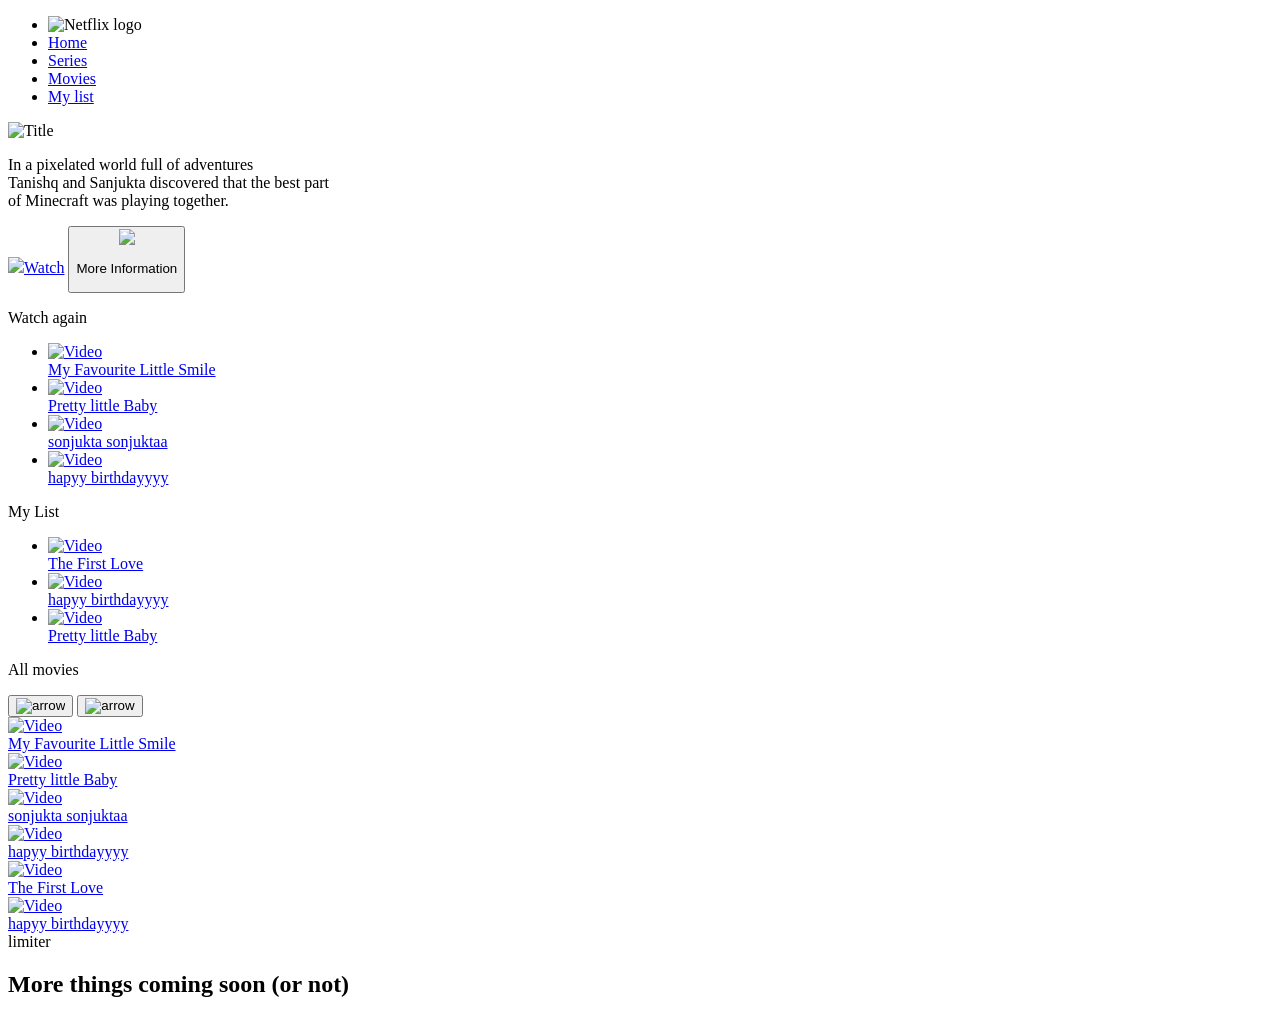
==== principal.html @ 4db09822 "Create principal.html" ====
<!DOCTYPE html>
<html lang="en">
<head>
    <meta charset="UTF-8">
    <meta http-equiv="X-UA-Compatible" content="IE=edge">
    <meta name="viewport" content="width=device-width, initial-scale=1.0">
    <title>Home - Netflix</title>
    <link rel="shortcut icon" href="img/Logo-site.png">
    <link rel="stylesheet" href="style.css">
    <link rel="stylesheet" href="media.css">
    <link rel="preconnect" href="https://fonts.googleapis.com">
    <link rel="preconnect" href="https://fonts.gstatic.com" crossorigin>
    <link href="https://fonts.googleapis.com/css2?family=Montserrat:wght@100;200;300;400;500;600&display=swap" rel="stylesheet">
    <script type="text/javascript" src="script.js" defer></script>
</head>

<body>

<header class="cabecario">
        <ul class="cabecario__lista">
            <li><img src="img/Nlogo.png" alt="Netflix logo" class="nlogo"><img src="img/Netflix_logo.png" alt="Netflix logo" class="cabecario__item container__logo sumir__mobile"></li>
            <li class="cabecario__item"><a href="principal.html" class="cabecario__link">Home</a></li>
            <li class="cabecario__item"><a href="principal.html" class="cabecario__link">Series</a></li>
            <li class="cabecario__item"><a href="principal.html" class="cabecario__link">Movies</a></li>
            <li class="cabecario__item mobile__sumir"><a href="principal.html" class="cabecario__link">My list</a></li>
        </ul>
    </header>

<section class="container__background">
        <img src="img/Titulo.png" alt="Title" class="container__titulo">
        <p class="container__texto__mobile">In a world of pixels,possibilities<br> Tanishq and Sanjukta discovered that<br> the best adventures were the<br> ones they shared together.</p>
        <p class="container__texto mobile__sumir">In a pixelated world full of adventures<br> Tanishq and Sanjukta discovered that the best part<br> of Minecraft was playing together.</p>
        <div class="container__botao">
            <a href="filme5.html" class="botao__assistir"><img src="img/Play.png" class="play">Watch</a> 
            <button class="botao__assistir info"><img src="img/info.png" class="play"><p class="mais__info">More Information</p></button>    
        </div>
    </section>

<section class="container">
        <p class="container__texto">Watch again</p>
        <ul class="container__lista">
            
            <li class="container__video">
                <a href="filme1.html">
                    <img src="img/video1.png" alt="Video" class="cropped">
                    <div class="desc">My Favourite Little Smile</div>
                </a>
            </td>

            <li class="container__video">
                <a href="filme2.html">
                    <img src="img/video2.png" alt="Video" class="cropped">
                    <div class="desc">Pretty little Baby</div>
                </a>
            </td>

            <li class="container__video">
                <a href="filme3.html">
                    <img src="img/video3.png" alt="Video" class="cropped">
                    <div class="desc">sonjukta sonjuktaa</div>
                </a>
            </td>

            <li class="container__video">
                <a href="filme4.html">
                    <img src="img/video4.png" alt="Video" class="cropped">
                    <div class="desc">hapyy birthdayyyy</div>
                </a>
            </td>
        </ul>
    </section>

<section class="container">
        <p class="container__texto">My List</p>
        <ul class="container__lista">

            <li class="container__video">
                <a href="filme5.html">
                    <img src="img/video5.png" alt="Video" class="cropped">
                    <div class="desc">The First Love</div>
                </a>
            </td>

            <li class="container__video">
                <a href="filme4.html">
                    <img src="img/video4.png" alt="Video" class="cropped">
                    <div class="desc">hapyy birthdayyyy</div>
                </a>
            </td>

            <li class="container__video">
                <a href="filme2.html">
                    <img src="img/video2.png" alt="Video" class="cropped">
                    <div class="desc">Pretty little Baby</div>
                </a>
            </td>

        </ul>
    </section>

<section class="container">
        <p class="container__texto">All movies</p>

        <div id="carrosel">
        <button type="button" id="btnleft"><img src="img/Carrosel-setae.png" alt="arrow" class="botao__seta"></button>
        <button type="button" id="btnright"><img src="img/Carrosel-setad.png" alt="arrow" class="botao__seta"></button>

        <div class="container__lista" id="container">

            <div class="container__video carrossel_item">
                <a href="filme1.html">
                    <img src="img/video1.png" alt="Video" class="cropped">
                    <div class="desc">My Favourite Little Smile</div>
                </a>
            </div>

            <div class="container__video carrossel_item">
                <a href="filme2.html">
                    <img src="img/video2.png" alt="Video" class="cropped">
                    <div class="desc">Pretty little Baby</div>
                </a>
            </div>

            <div class="container__video carrossel_item">
                <a href="filme3.html">
                    <img src="img/video3.png" alt="Video" class="cropped">
                    <div class="desc">sonjukta sonjuktaa</div>
                </a>
            </div>

            <div class="container__video carrossel_item">
                <a href="filme4.html">
                    <img src="img/video4.png" alt="Video" class="cropped">
                    <div class="desc">hapyy birthdayyyy</div>
                </a>
            </div>

            <div class="container__video carrossel_item">
                <a href="filme5.html">
                    <img src="img/video5.png" alt="Video" class="cropped">
                    <div class="desc">The First Love</div>
                </a>
            </div>

            <div class="container__video carrossel_item">
                <a href="filme4.html">
                    <img src="img/video4.png" alt="Video" class="cropped">
                    <div class="desc">hapyy birthdayyyy</div>
                </a>
            </div>
        
            <div id="limitador">limiter</div>
        </div>
        </div>

    </section>

<footer class="rodape">
        <h2 class="rodape__texto">More things coming soon (or not)</h2> 
    </footer>
</body>
</html>
---- media.css ----
.celular__cabeca {
    display: none;
}

@media(max-width: 500px) {

    .celular__cabeca {
        display: flex;
        align-items: center;
        justify-content: center;
    }

    .celular__logo {
        width: 130px;
        margin: 2em 0 2em 5em;
    }

    .escolha__texto {
        text-align: center;
        font-size: 40px;
        margin-top: 3em;
    }

    @keyframes slidein {
        from {
            margin-top: 50px;
          }
        
          to {
            margin-top: 120px;
        }
    }

    .escolha__lista{
        scale: 1;
        margin: 3em 15px;
    }

    .perfil__foto {
        width: 100px;
    }

    .celular__edit {
        width: 30px;
        margin-left: 5em;
    }

    .celular__edit:hover {
        cursor: pointer;
        opacity: 60%;
        scale: 0.9;
    }
}

/*PAGINA PRINCIPAL----------------------------------------------------------------*/

.nlogo {
    display: none;
}

.container__texto__mobile {
    display: none;
}

@media(max-width: 500px) {
    .container__logo {
        display: none;
    }

    .nlogo {
        display: flex;
        width: 20px;
        margin: 0 15px;
    }

    .cabecario {
        width: 100%;
    }

    .cabecario__item {
        margin: 0 8%;
    }

    .mobile__sumir {
        display: none;
    }

    .cabecario__lista {
        margin: 0 0;
    }

    .container__titulo {
        width: 75%;
        margin: 160px 0 0 10px;
    }

    .container__lista {
        display: flex;
        overflow-x: scroll;
        scroll-snap-type: x mandatory;
    }

    .carrossel_item {
        scroll-snap-align: start;
    }

    .container__video {
        margin: 5px 0;
    }

    .cropped {
        margin: 0 0;
    }

    .container__background {
        background-image: url(img/Background-principalMobile.png);
    }

    .container__texto__mobile {
        display: inline-block;
        font-size: 18px;
        margin: 20px 0 30px 15px;
    }

    .mais__info {
        display: none;
    }

    .info {
        display: inline-flex;
        width: 70px;
        margin: 0 0;
    }

    .container__botao {
        margin: 150px 0 20px 10px;
    }

    .play {
        margin: 0 0;
    }

    .filme5 {
        width: 80%;
    }

    #btnleft {
        display: none;
    }

    #btnright {
        display: none;
    }
}
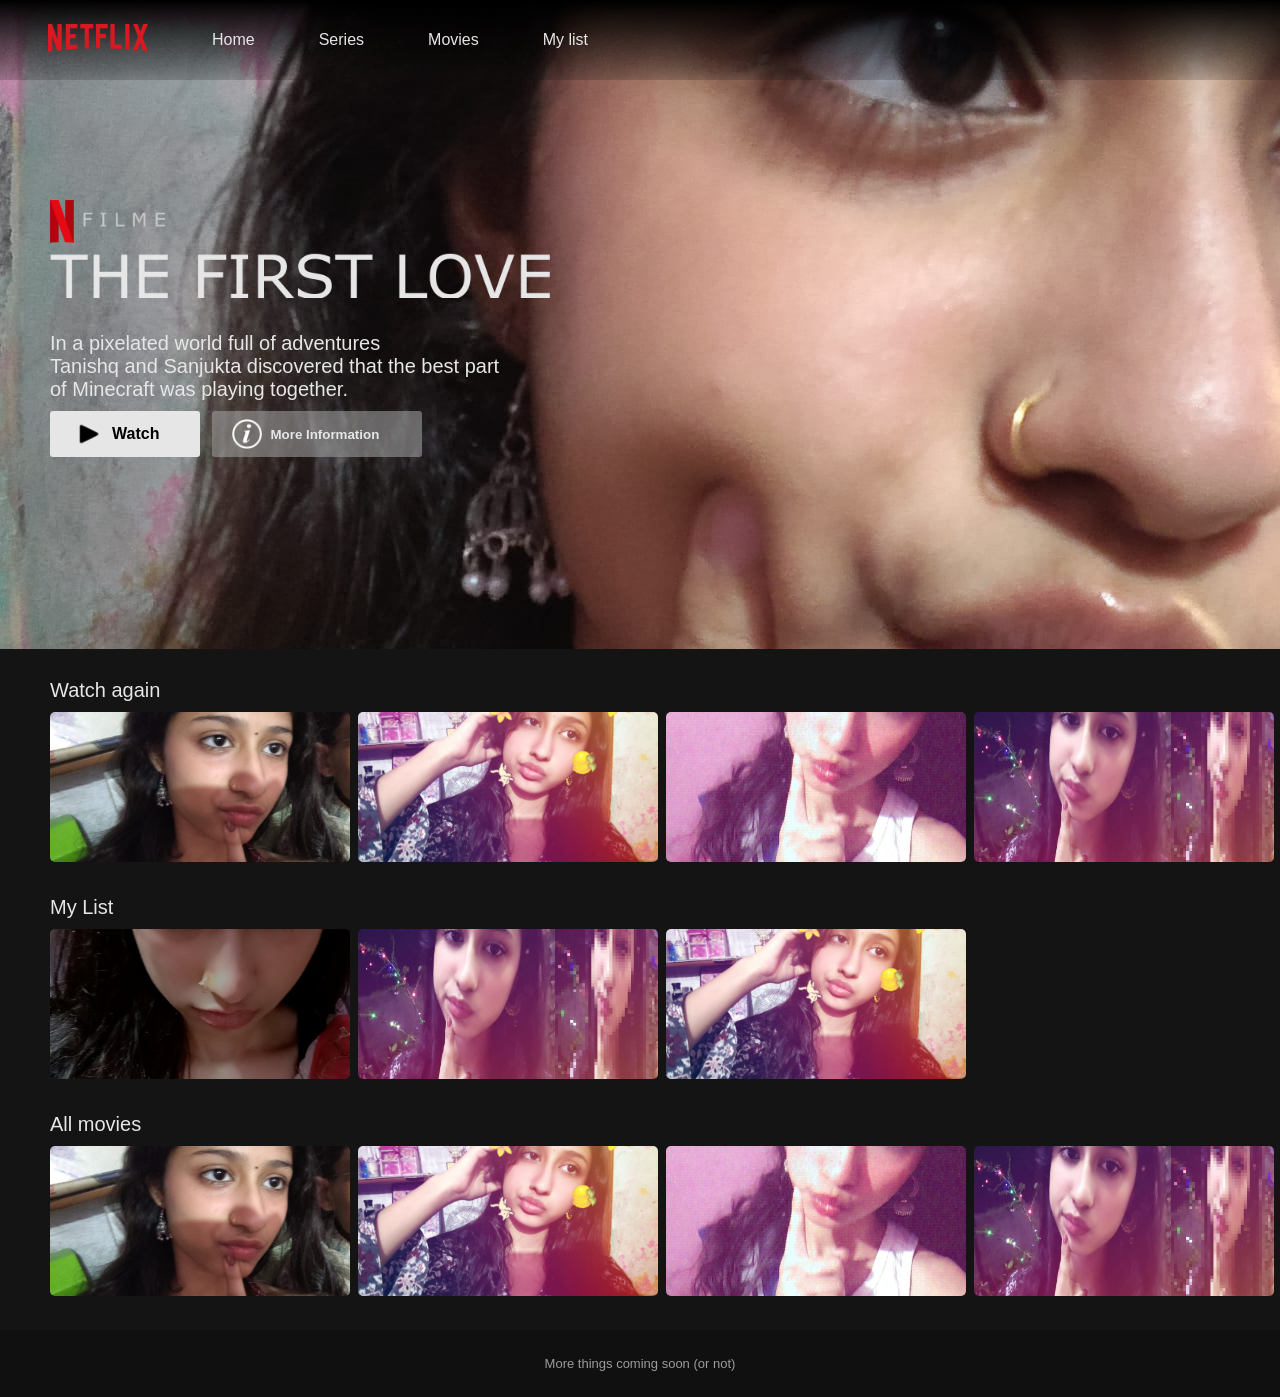
==== commit 77d7bc1d: "Update paragraph text in principal.html" ====
--- a/principal.html
+++ b/principal.html
@@ -28,7 +28,7 @@
 
 <section class="container__background">
         <img src="img/Titulo.png" alt="Title" class="container__titulo">
-        <p class="container__texto__mobile">In a world of pixels,possibilities<br> Tanishq and Sanjukta discovered that<br> the best adventures were the<br> ones they shared together.</p>
+        <p class="container__texto__mobile">I wasn't looking for a story,<br> but somehow, every little chapter<br> led me to you.</p>
         <p class="container__texto mobile__sumir">In a pixelated world full of adventures<br> Tanishq and Sanjukta discovered that the best part<br> of Minecraft was playing together.</p>
         <div class="container__botao">
             <a href="filme5.html" class="botao__assistir"><img src="img/Play.png" class="play">Watch</a> 
--- a/style.css
+++ b/style.css
@@ -0,0 +1,319 @@
+:root {
+    --branco-principal: #e6e6e6;
+    --cinza-secundario: #9c9c9c;
+    --cor-de-fundo: #141414;
+    --branco-terciario: #e6e6e6;
+}
+
+* {
+    margin: 0 0;
+    padding: 0 0;
+    box-sizing: border-box;
+}
+
+body {
+    font-family: 'Montserrat', sans-serif;
+    background-color: var(--cor-de-fundo);
+    color: var(--branco-principal);
+    overflow-x: hidden;
+}
+
+.escolha {
+    display: grid;
+    place-items: center;
+}
+
+.escolha__texto {
+    font-size: 50px;
+    font-weight: 500;
+    margin-top: 2em;
+    animation-name: slidein;
+    animation-duration: 2s;
+}
+
+@keyframes slidein {
+    from {
+        margin-top: 50px;
+    }
+
+    to {
+        margin-top: 100px;
+    }
+}
+
+.escolha__perfil {
+    display: flex;
+    text-align: center;
+    justify-content: center;
+}
+
+.perfil__texto {
+    font-size: 20px;
+    font-weight: 400;
+    color: var(--cinza-secundario);
+    text-decoration: none;
+    margin-top: 0.5em;
+}
+
+.perfil__foto {
+    width: 150px;
+    border-radius: 10px;
+}
+
+li:hover .perfil__foto {
+    border: 5px solid var(--branco-terciario);
+}
+
+li:hover .perfil__texto {
+    color: var(--branco-terciario);
+    cursor: pointer;
+}
+
+.escolha__lista {
+    list-style: none;
+    margin: 5em 2em;
+}
+
+.mais:hover {
+    cursor: pointer;
+}
+
+.botao {
+    font-size: 20px;
+    font-weight: 400;
+    background: none;
+    color: var(--cinza-secundario);
+    border: 2px solid var(--cinza-secundario);
+    padding: 0.6em 2em;
+}
+
+.botao:hover {
+    cursor: pointer;
+    border: 2px solid var(--branco-terciario);
+    color: var(--branco-terciario);
+}
+
+/* PAGINA PRINCIPAL____________________________________________ */
+.cabecario {
+    position: fixed;
+    width: 100%;
+    background: linear-gradient(to bottom, black, rgba(20, 20, 20, 0.2));
+}
+
+.cabecario__lista {
+    display: flex;
+    list-style: none;
+    align-items: center;
+    height: 5em;
+    margin-left: 3em;
+}
+
+.container__background {
+    background-image: url(img/Background-principal.png);
+    background-repeat: repeat-x;
+    padding-bottom: 15%;
+}
+
+
+.container__logo {
+    width: 100px;
+}
+
+.cabecario__item {
+    font-weight: 500;
+    margin-right: 4em;
+    transition: 500ms;
+}
+
+.cabecario__item:hover {
+    color: var(--cinza-secundario);
+    cursor: pointer;
+}
+
+.botao__assistir {
+    display: inline-flex;
+    align-items: center;
+    width: 150px;
+    border-radius: 3px;
+    background-color: var(--branco-principal);
+    border: none;
+    padding: 8px 1.5em;
+    margin-right: 8px;
+    text-decoration: none;
+    color: black;
+    font-weight: 600;
+    transition: 300ms;
+}
+
+.botao__assistir:hover {
+    opacity: 60%;
+}
+
+.container__botao {
+    margin: 0 0 0 50px;
+}
+
+.info {
+    width: 210px;
+    background-color: rgba(156, 156, 156, 0.6);
+    font-weight: 600;
+    font-family: 'Montserrat', sans-serif;
+    color: var(--branco-principal);
+}
+
+.info:hover {
+    background-color: rgba(156, 156, 156, 0.3);
+    cursor: pointer;
+    opacity: 100%;
+}
+
+.container__titulo {
+    width: 500px;
+    margin: 200px 0 0 50px;
+}
+
+.container__texto {
+    margin: 1.5em 0 0.5em 50px;
+    font-size: 20px;
+    font-weight: 500;
+}
+
+.play {
+    width: 30px;
+    margin-right: 8px;
+}
+
+.cropped {
+    width: 300px;
+    height: 150px;
+    object-fit: cover;
+    border-radius: 5px;
+}
+
+.container__video a {
+    text-decoration: none;
+}
+
+.desc {
+    display: none;
+    transition: 200ms;
+}
+
+.container__lista {
+    display: flex;
+    list-style: none;
+    margin-left: 50px;
+    gap: 8px;
+}
+
+.container .container__video:hover .desc {
+    display: flex;
+    font-size: 1.2em;
+    color: var(--branco-principal);
+    width: auto;
+}
+
+.container .container__video:hover .desc div {
+    display: flex;
+    font-size:1.2em;
+}
+
+.rodape {
+    background-color: #101010;
+    display: flex;
+    justify-content: center;
+    align-items: center;
+    margin-top: 30px;
+}
+
+.rodape__texto {
+    font-size: 13px;
+    font-weight: 300;
+    color: var(--cinza-secundario);
+    margin: 2em 0;
+}
+
+#carrossel {
+    position: absolute;
+    width: 100%;
+    height: 150px;
+    overflow-y: hidden;
+}
+
+#container {
+    width: auto;
+    transition: 0.6s ease-in-out;
+}
+
+#container .carrossel_item {
+    z-index: 2;
+}
+
+#btnleft {
+    position: absolute;
+    left: 0;
+    width: 100px;
+    height: 150px;
+    cursor: pointer;
+    z-index: 3;
+    background: linear-gradient(to right, rgba(0, 0, 0, 0.4), transparent);
+    border: none;
+    opacity: 0;
+}
+
+#btnright {
+    position: absolute;
+    right: 0;
+    cursor: pointer;
+    z-index: 3;
+    height: 150px;
+    width: 100px;
+    background: linear-gradient(to left, rgba(0, 0, 0, 0.4), transparent);
+    border: none;
+    opacity: 0;
+}
+
+.botao__seta {
+    width: 45%;
+}
+
+#btnleft:hover {
+    opacity: 1;
+}
+
+#btnright:hover {
+    opacity: 1;
+}
+
+#container #limitador {
+    opacity: 0;
+    right: 0;
+    z-index: 1;
+}
+/*FILME 5 -----------------------------------------------------------*/
+
+.cabecario__link {
+    text-decoration: none;
+    color: var(--branco-terciario);
+    transition: 300ms;
+}
+
+.cabecario__link:hover{
+    color: var(--cinza-secundario);
+}
+
+.filme {
+    display: flex;
+    justify-content: center;
+    align-items: center;
+    padding-top: 100px;
+}
+
+.filme5 {
+    width: 20%;
+    height: 50%;
+}
+
+.cabecario__filme {
+    position: relative;
+}
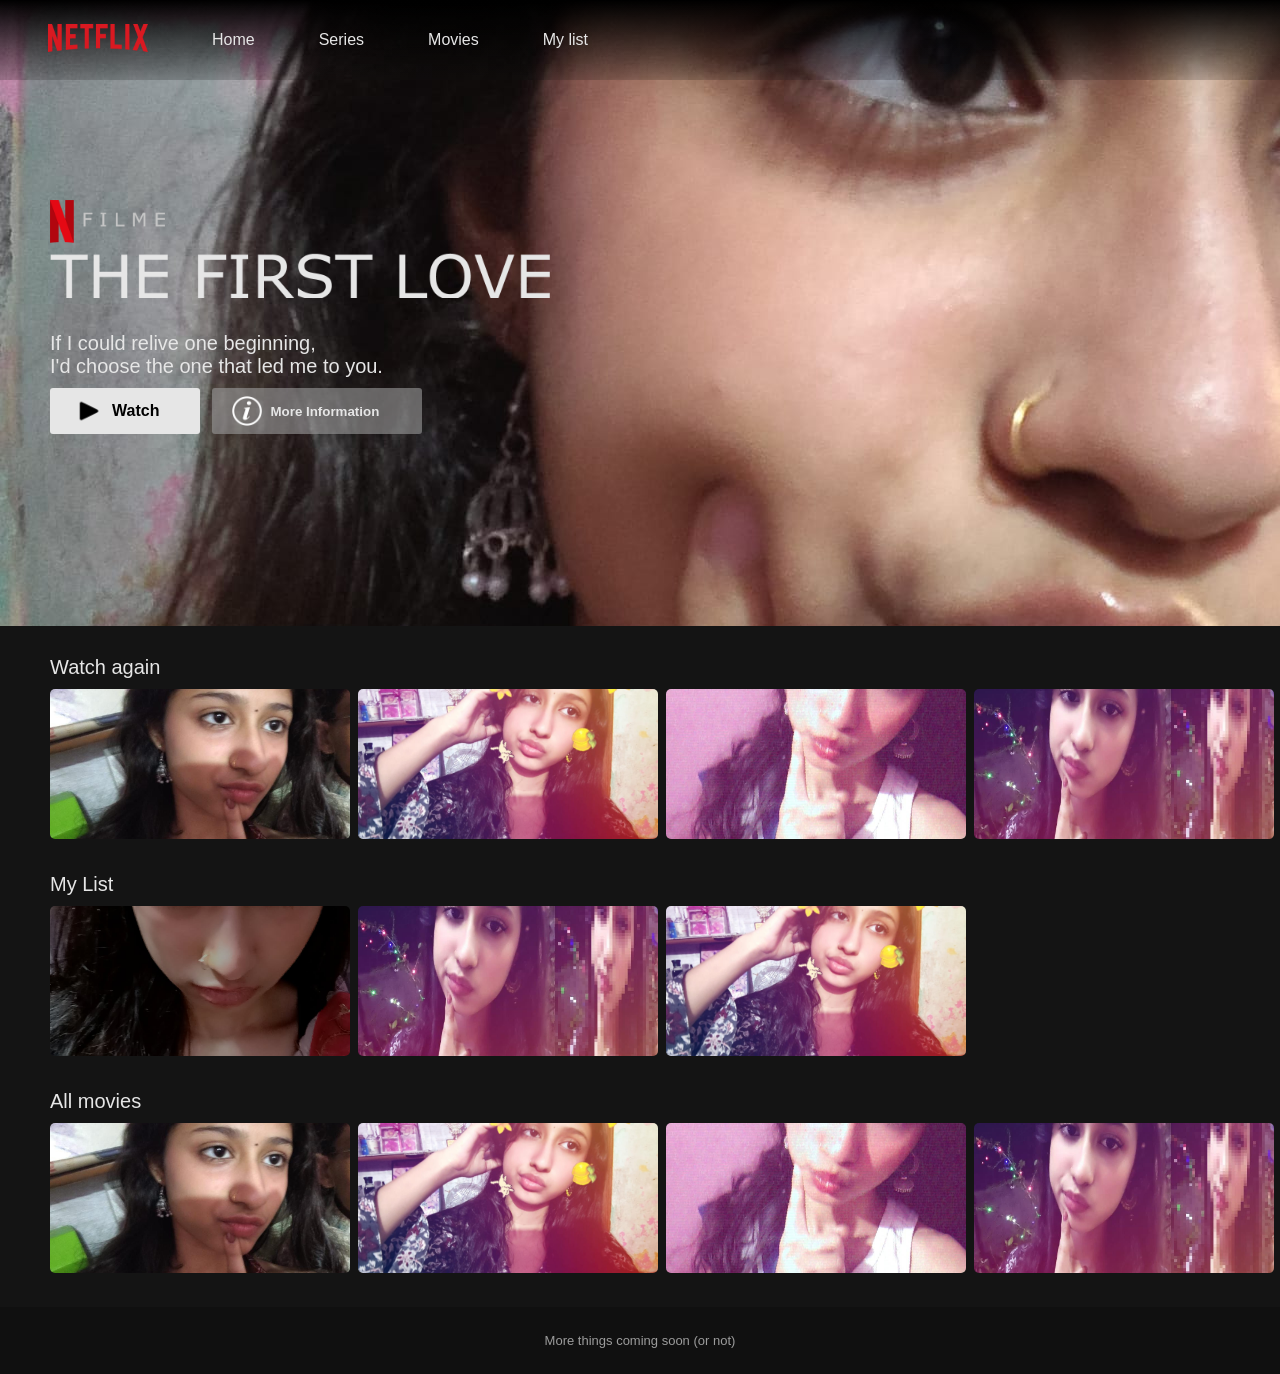
==== commit bf991fe6: "Update text content in principal.html" ====
--- a/principal.html
+++ b/principal.html
@@ -29,7 +29,7 @@
 <section class="container__background">
         <img src="img/Titulo.png" alt="Title" class="container__titulo">
         <p class="container__texto__mobile">I wasn't looking for a story,<br> but somehow, every little chapter<br> led me to you.</p>
-        <p class="container__texto mobile__sumir">In a pixelated world full of adventures<br> Tanishq and Sanjukta discovered that the best part<br> of Minecraft was playing together.</p>
+        <p class="container__texto mobile__sumir">If I could relive one beginning,<br> I'd choose the one that led me to you.</p>
         <div class="container__botao">
             <a href="filme5.html" class="botao__assistir"><img src="img/Play.png" class="play">Watch</a> 
             <button class="botao__assistir info"><img src="img/info.png" class="play"><p class="mais__info">More Information</p></button>    
